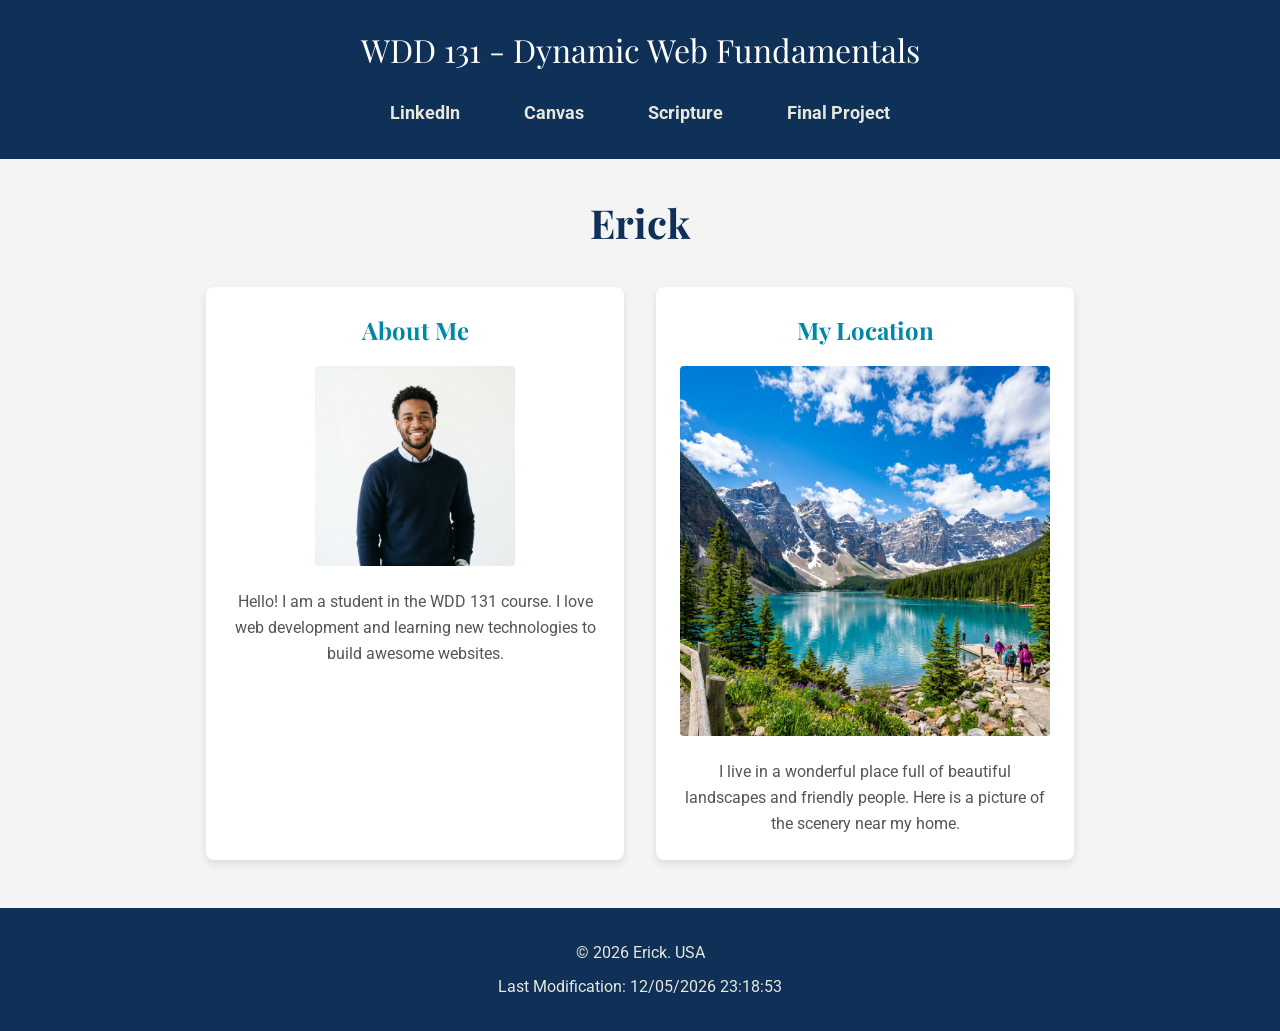
==== index.html @ c11475f2 "Project update" ====
<!DOCTYPE html>
<html lang="en">
<head>
    <meta charset="utf-8">
    <meta name="viewport" content="width=device-width, initial-scale=1.0">
    <title>WDD 131 - Dynamic Web Fundamentals - Erick</title>
    <meta name="description" content="WDD 131 - Dynamic Web Fundamentals. Erick. This is the home page for WDD 131.">
    <meta name="author" content="Erick">
    
    <!-- Google Fonts -->
    <link rel="preconnect" href="https://fonts.googleapis.com">
    <link rel="preconnect" href="https://fonts.gstatic.com" crossorigin>
    <link href="https://fonts.googleapis.com/css2?family=Roboto:wght@400;700&family=Playfair+Display:wght@700&display=swap" rel="stylesheet">
    
    <!-- CSS -->
    <link rel="stylesheet" href="styles/base.css">
    
    <!-- JavaScript -->
    <script src="scripts/getdates.js" defer></script>
</head>
<body>
    <header>
        <span id="course-title">WDD 131 - Dynamic Web Fundamentals</span>
        <nav>
            <a href="https://linkedin.com" target="_blank">LinkedIn</a>
            <a href="https://byupw.instructure.com/" target="_blank">Canvas</a>
            <a href="https://www.churchofjesuschrist.org/study/scriptures/bofm/1-ne/3?lang=eng&id=p7#p7" target="_blank">Scripture</a>
            <a href="project/index.html">Final Project</a>
        </nav>
    </header>
    
    <main>
        <h1>Erick</h1>
        
        <div class="cards-container">
            <section class="card">
                <h2>About Me</h2>
                <img src="images/profile.png" alt="Profile picture of Erick" width="200" height="200" loading="lazy">
                <p>Hello! I am a student in the WDD 131 course. I love web development and learning new technologies to build awesome websites.</p>
            </section>
            
            <section class="card">
                <h2>My Location</h2>
                <img src="images/landscape.png" alt="Beautiful landscape of my location" width="400" height="200" loading="lazy">
                <p>I live in a wonderful place full of beautiful landscapes and friendly people. Here is a picture of the scenery near my home.</p>
            </section>
        </div>
    </main>

    <footer>
        <p>&copy; <span id="currentyear"></span> Erick. USA</p>
        <p id="lastModified"></p>
    </footer>
</body>
</html>
---- styles/base.css ----
/* Base CSS for WDD 131 Home Page */

:root {
    --primary-color: #0f3057;
    --secondary-color: #0088a9;
    --accent-color: #e7e7de;
    --text-color: #333333;
    --bg-color: #f4f4f4;
    --white: #ffffff;
    --font-heading: 'Playfair Display', serif;
    --font-body: 'Roboto', sans-serif;
}

* {
    box-sizing: border-box;
    margin: 0;
    padding: 0;
}

body {
    font-family: var(--font-body);
    background-color: var(--bg-color);
    color: var(--text-color);
    line-height: 1.6;
}

/* Header */
header {
    background-color: var(--primary-color);
    color: var(--white);
    padding: 1.5rem 0;
    text-align: center;
}

header span#course-title {
    display: block;
    font-family: var(--font-heading);
    font-size: 2rem;
    margin-bottom: 1rem;
}

/* Navigation */
nav {
    display: flex;
    justify-content: center;
    gap: 2rem;
    flex-wrap: wrap;
}

nav a {
    color: var(--accent-color);
    text-decoration: none;
    font-size: 1.1rem;
    font-weight: bold;
    padding: 0.5rem 1rem;
    border-radius: 4px;
    transition: background-color 0.3s ease, color 0.3s ease;
}

nav a:hover {
    background-color: var(--secondary-color);
    color: var(--white);
}

/* Main Content */
main {
    max-width: 900px;
    margin: 2rem auto;
    padding: 0 1rem;
}

main h1 {
    font-family: var(--font-heading);
    text-align: center;
    color: var(--primary-color);
    margin-bottom: 2rem;
    font-size: 2.5rem;
}

.cards-container {
    display: grid;
    grid-template-columns: 1fr;
    gap: 2rem;
}

@media (min-width: 768px) {
    .cards-container {
        grid-template-columns: 1fr 1fr;
    }
}

/* Cards */
.card {
    background-color: var(--white);
    border-radius: 8px;
    box-shadow: 0 4px 8px rgba(0, 0, 0, 0.1);
    padding: 1.5rem;
    text-align: center;
    transition: transform 0.3s ease;
}

.card:hover {
    transform: translateY(-5px);
}

.card h2 {
    font-family: var(--font-heading);
    color: var(--secondary-color);
    margin-bottom: 1rem;
}

.card img {
    max-width: 100%;
    height: auto;
    border-radius: 4px;
    margin-bottom: 1rem;
}

.card p {
    font-size: 1rem;
    color: #555;
}

/* Footer */
footer {
    background-color: var(--primary-color);
    color: var(--accent-color);
    text-align: center;
    padding: 1.5rem;
    margin-top: 3rem;
}

footer p {
    margin: 0.5rem 0;
}
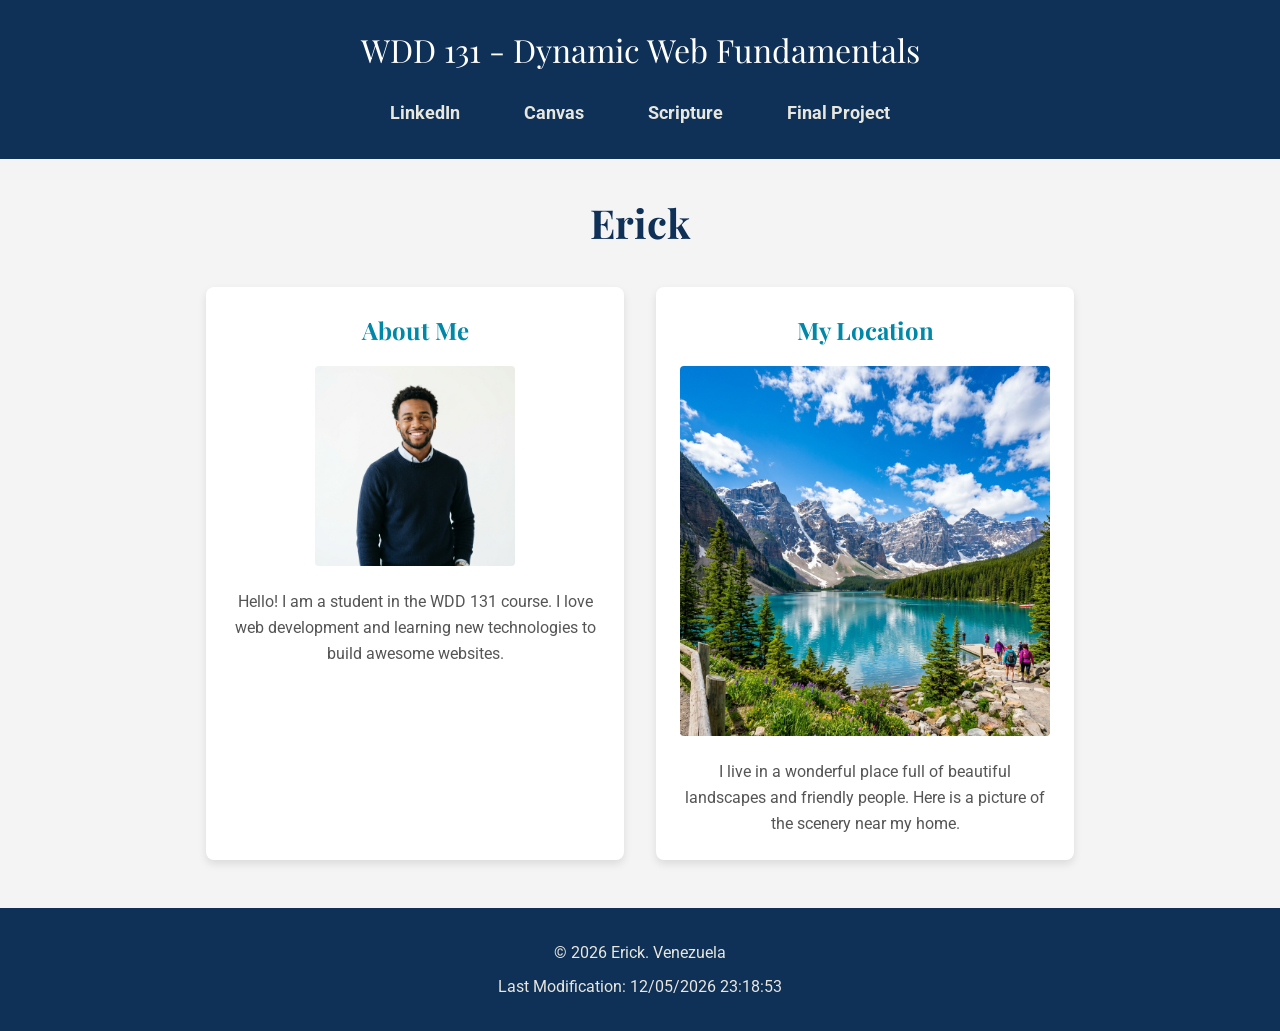
==== commit cd3fa0c0: "changes" ====
--- a/index.html
+++ b/index.html
@@ -5,7 +5,7 @@
     <meta name="viewport" content="width=device-width, initial-scale=1.0">
     <title>WDD 131 - Dynamic Web Fundamentals - Erick</title>
     <meta name="description" content="WDD 131 - Dynamic Web Fundamentals. Erick. This is the home page for WDD 131.">
-    <meta name="author" content="Erick">
+    <meta name="author" content="Erick Scala">
     
     <!-- Google Fonts -->
     <link rel="preconnect" href="https://fonts.googleapis.com">
@@ -22,9 +22,9 @@
     <header>
         <span id="course-title">WDD 131 - Dynamic Web Fundamentals</span>
         <nav>
-            <a href="https://linkedin.com" target="_blank">LinkedIn</a>
-            <a href="https://byupw.instructure.com/" target="_blank">Canvas</a>
-            <a href="https://www.churchofjesuschrist.org/study/scriptures/bofm/1-ne/3?lang=eng&id=p7#p7" target="_blank">Scripture</a>
+            <a href="https://linkedin.com" target="_blank" rel="noopener noreferrer">LinkedIn</a>
+            <a href="https://byupw.instructure.com/" target="_blank" rel="noopener noreferrer">Canvas</a>
+            <a href="https://www.churchofjesuschrist.org/study/scriptures/bofm/1-ne/3?lang=eng&id=p7#p7" target="_blank" rel="noopener noreferrer">Scripture</a>
             <a href="project/index.html">Final Project</a>
         </nav>
     </header>
@@ -48,7 +48,7 @@
     </main>
 
     <footer>
-        <p>&copy; <span id="currentyear"></span> Erick. USA</p>
+        <p>&copy; <span id="currentyear"></span> Erick. Venezuela</p>
         <p id="lastModified"></p>
     </footer>
 </body>
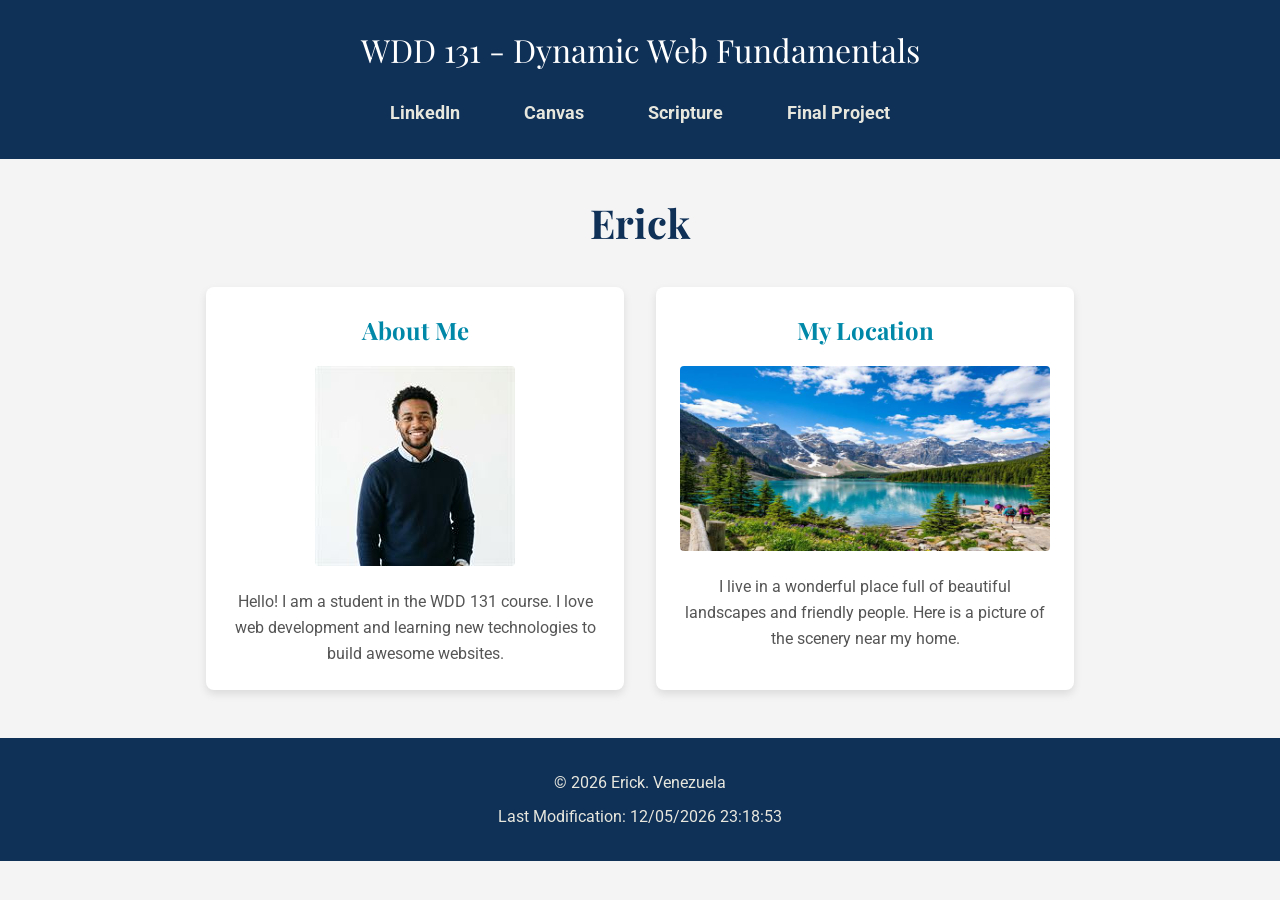
==== commit 0ec3b0d4: "changes" ====
--- a/index.html
+++ b/index.html
@@ -35,13 +35,13 @@
         <div class="cards-container">
             <section class="card">
                 <h2>About Me</h2>
-                <img src="images/profile.png" alt="Profile picture of Erick" width="200" height="200" loading="lazy">
+                <img src="images/profile.jpg" alt="Profile picture of Erick" width="200" height="200" loading="lazy">
                 <p>Hello! I am a student in the WDD 131 course. I love web development and learning new technologies to build awesome websites.</p>
             </section>
             
             <section class="card">
                 <h2>My Location</h2>
-                <img src="images/landscape.png" alt="Beautiful landscape of my location" width="400" height="200" loading="lazy">
+                <img src="images/landscape.jpg" alt="Beautiful landscape of my location" width="400" height="200" loading="lazy">
                 <p>I live in a wonderful place full of beautiful landscapes and friendly people. Here is a picture of the scenery near my home.</p>
             </section>
         </div>
--- a/styles/base.css
+++ b/styles/base.css
@@ -5,8 +5,10 @@
     --secondary-color: #0088a9;
     --accent-color: #e7e7de;
     --text-color: #333333;
+    --muted-text-color: #555555;
     --bg-color: #f4f4f4;
     --white: #ffffff;
+    --shadow-color: #0000001a;
     --font-heading: 'Playfair Display', serif;
     --font-body: 'Roboto', sans-serif;
 }
@@ -93,7 +95,7 @@
 .card {
     background-color: var(--white);
     border-radius: 8px;
-    box-shadow: 0 4px 8px rgba(0, 0, 0, 0.1);
+    box-shadow: 0 4px 8px var(--shadow-color);
     padding: 1.5rem;
     text-align: center;
     transition: transform 0.3s ease;
@@ -118,7 +120,7 @@
 
 .card p {
     font-size: 1rem;
-    color: #555;
+    color: var(--muted-text-color);
 }
 
 /* Footer */
